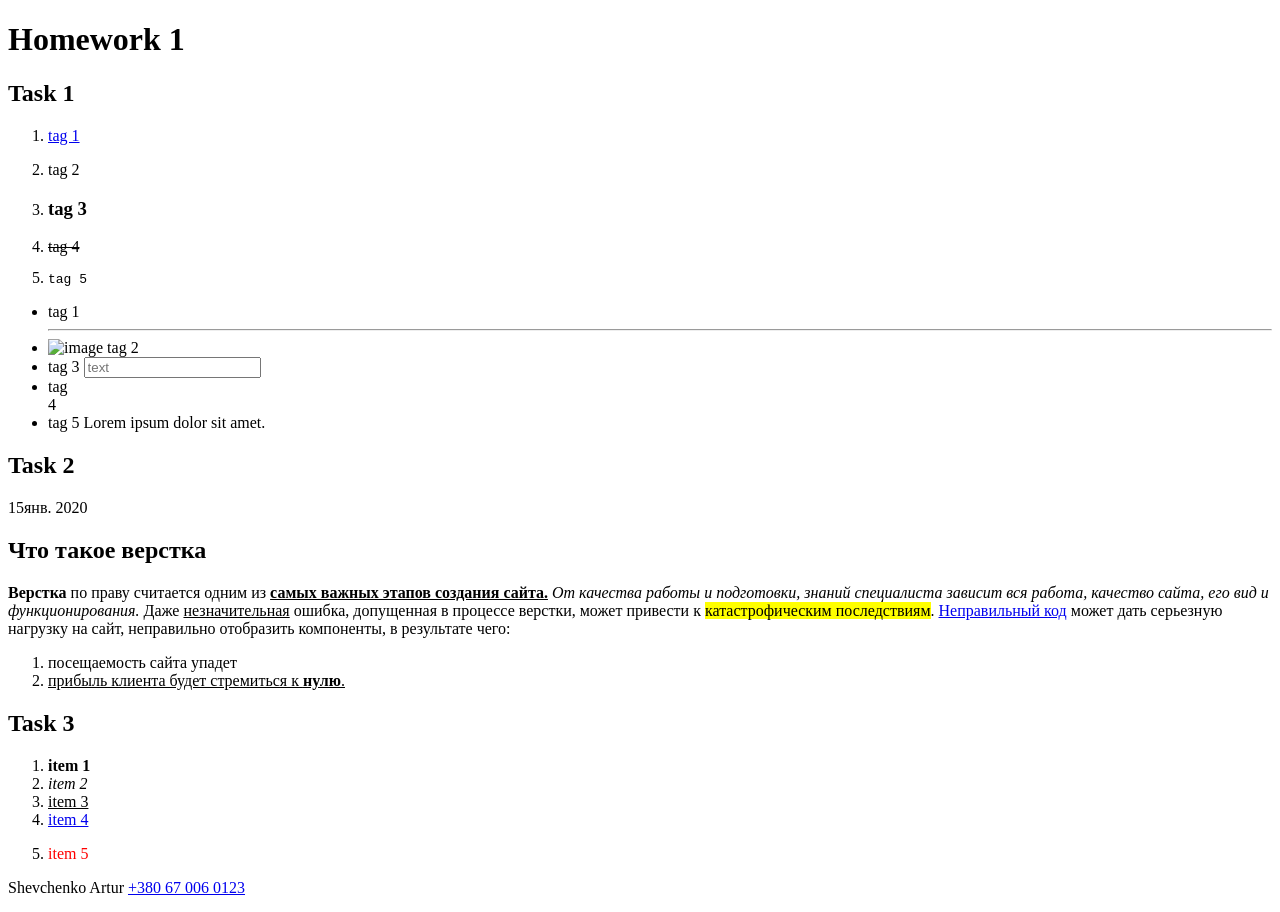
==== index.html @ f15e1482 "hw01" ====
<!doctype html>
<html lang="en">
<head>
    <meta charset="UTF-8">
    <meta name="viewport" content="width=device-width, initial-scale=1.0">
    <meta http-equiv="X-UA-Compatible" content="ie=edge">
    <link rel="icon"
          href="https://camo.githubusercontent.com/eb8b5f9caa4b4765b222e961729eadb775ac710b/68747470733a2f2f67617265766e612e6769746875622e696f2f6a732d73616d706c65732f696d616765732f612d6c6576656c2d69636f2e706e67">
    <title>A-level</title>
</head>
<body>

<header>
    <h1>Homework 1</h1>
</header>

<main>
    <section>
        <h2>Task 1</h2>
        <ol>
            <li>
                <a href="#">tag 1</a>
            </li>
            <li>
                <p>tag 2</p>
            </li>
            <li>
                <h3>tag 3</h3>
            </li>
            <li>
                <s>tag 4</s>
            </li>
            <li>
                <pre>tag 5</pre>
            </li>
        </ol>

        <ul>
            <li>
                tag 1
                <hr>
            </li>
            <li>
                <img width="100"
                     src="https://web.kpi.kharkov.ua/asu/wp-content/uploads/sites/109/2019/02/nix_logo_500x500-1.jpg"
                     alt="image"
                >
                tag 2
            </li>
            <li>
                tag 3
                <input type="text" placeholder="text">
            </li>
            <li>
                tag<br>4
            </li>
            <li>
                tag 5
                Lorem ipsum
                <wbr>
                dolor sit amet.
            </li>
        </ul>
    </section>

    <article>
        <h2>Task 2</h2>
        <time datetime="2020-01-15">15янв. 2020</time>
        <h2>Что такое верстка</h2>
        <p>
            <strong>Верстка</strong> по праву считается одним из <u><strong>самых важных этапов создания сайта.</strong></u>
            <em>От качества работы и подготовки, знаний специалиста зависит вся работа,
                качество сайта, его вид и функционирования.</em>
            Даже <u>незначительная</u> ошибка, допущенная в процессе верстки,
            может привести к <mark>катастрофическим последствиям</mark>.
            <a href="#">Неправильный код</a> может дать серьезную нагрузку на сайт, неправильно отобразить компоненты, в
            результате
            чего:
        </p>
        <ol>
            <li>посещаемость сайта упадет</li>
            <li><u>прибыль клиента будет стремиться к <b>нулю</b>.</u></li>
        </ol>
    </article>

    <section>
        <h2>Task 3</h2>
        <ol>
            <li><b>item 1</b></li>
            <li><i>item 2</i></li>
            <li><u>item 3</u></li>
            <li>
                <a href="https://www.google.com.ua/"
                   target="_blank"
                   class="google-link"
                   id="mainlink"
                >
                    item 4
                </a>
            </li>
            <li><p style="color: red;">item 5</p></li>
        </ol>
    </section>

</main>

<footer>
    <p>Shevchenko Artur <a href="tel:+380670060123">+380 67 006 0123</a></p>
</footer>
</body>
</html>
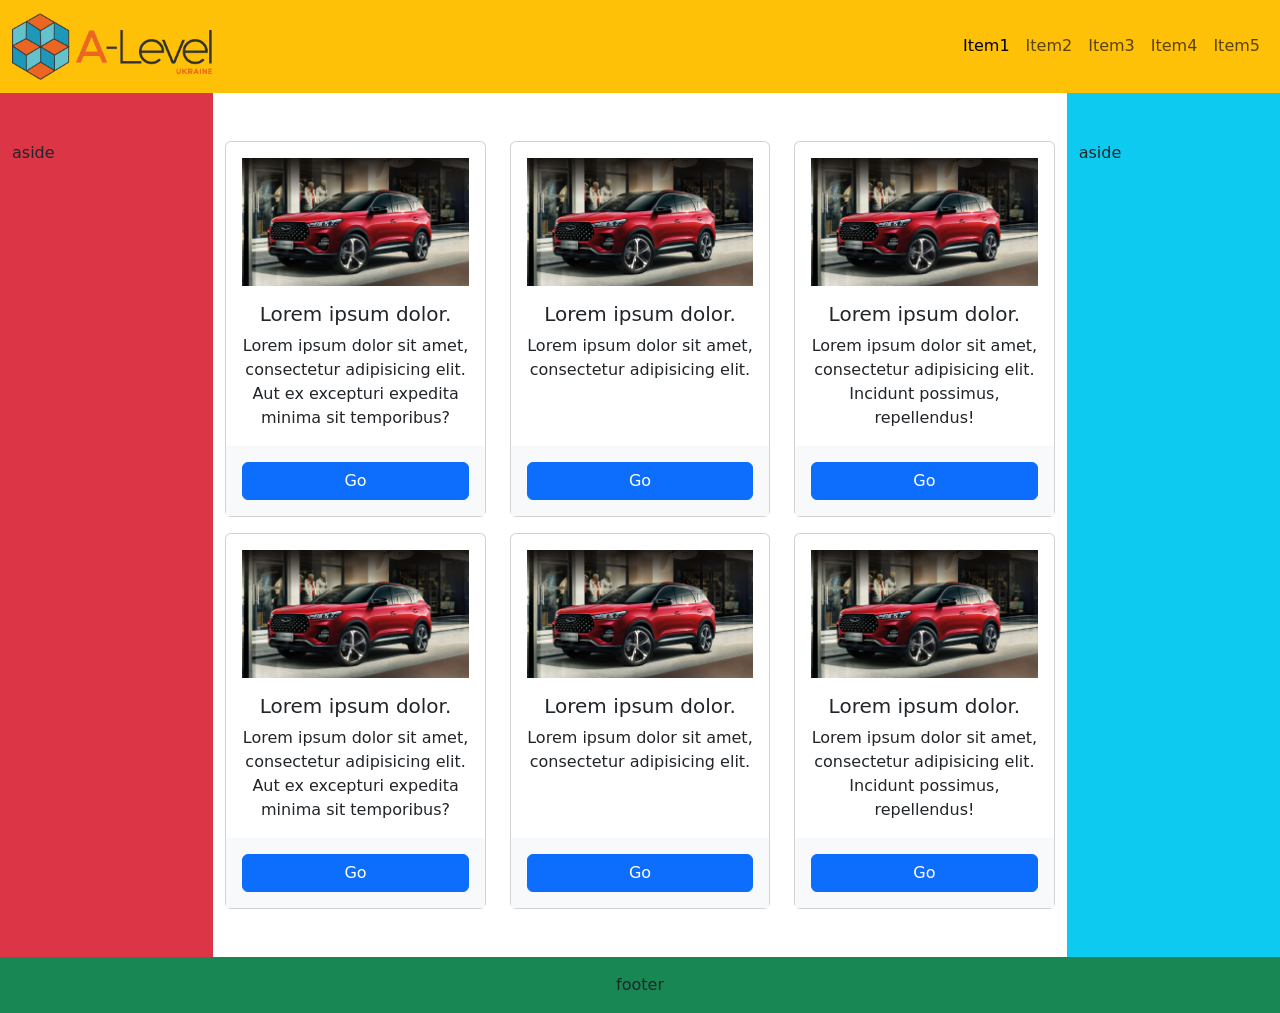
==== commit 921dfcde: "hw07" ====
--- a/index.html
+++ b/index.html
@@ -1,111 +1,164 @@
 <!doctype html>
 <html lang="en">
-<head>
-    <meta charset="UTF-8">
-    <meta name="viewport" content="width=device-width, initial-scale=1.0">
-    <meta http-equiv="X-UA-Compatible" content="ie=edge">
-    <link rel="icon"
-          href="https://camo.githubusercontent.com/eb8b5f9caa4b4765b222e961729eadb775ac710b/68747470733a2f2f67617265766e612e6769746875622e696f2f6a732d73616d706c65732f696d616765732f612d6c6576656c2d69636f2e706e67">
-    <title>A-level</title>
-</head>
-<body>
+    <head>
+        <meta charset="utf-8">
+        <meta name="viewport" content="width=device-width, initial-scale=1">
+        <link href="https://cdn.jsdelivr.net/npm/bootstrap@5.0.2/dist/css/bootstrap.min.css" rel="stylesheet"
+              integrity="sha384-EVSTQN3/azprG1Anm3QDgpJLIm9Nao0Yz1ztcQTwFspd3yD65VohhpuuCOmLASjC"
+              crossorigin="anonymous"
+        >
+        <title>homework 07</title>
+    </head>
+    <body class="d-flex flex-column min-vh-100">
+        <header>
+            <nav class="navbar navbar-expand-sm navbar-light bg-warning">
+                <div class="container-fluid">
+                    <a class="navbar-brand" href="#">
+                        <img width="200" src="images/logo.png" alt="logo">
+                    </a>
+                    <button class="navbar-toggler" type="button" data-bs-toggle="collapse" data-bs-target="#navbarNav"
+                            aria-controls="navbarNav" aria-expanded="false" aria-label="Toggle navigation">
+                        <span class="navbar-toggler-icon"></span>
+                    </button>
+                    <div class="collapse navbar-collapse justify-content-end" id="navbarNav">
+                        <ul class="navbar-nav">
+                            <li class="nav-item">
+                                <a class="nav-link active" aria-current="page" href="#">Item1</a>
+                            </li>
+                            <li class="nav-item">
+                                <a class="nav-link" href="#">Item2</a>
+                            </li>
+                            <li class="nav-item">
+                                <a class="nav-link" href="#">Item3</a>
+                            </li>
+                            <li class="nav-item">
+                                <a class="nav-link" href="#">Item4</a>
+                            </li>
+                            <li class="nav-item">
+                                <a class="nav-link" href="#">Item5</a>
+                            </li>
+                        </ul>
+                    </div>
+                </div>
+            </nav>
+        </header>
 
-<header>
-    <h1>Homework 1</h1>
-</header>
+        <main class="container-fluid flex-fill d-flex flex-column">
+            <div class="row flex-fill">
+                <div class="col-lg-8 order-2 order-sm-1 order-lg-2 py-5">
+                    <div class="row" style="margin-bottom: -1rem">
+                        <div class="col-sm-6 col-lg-4 pb-3 d-flex">
+                            <div class="card">
+                                <img src="images/card-image.jpg" class="pt-3 px-3" alt="image">
+                                <div class="card-body text-center">
+                                    <h5 class="card-title">Lorem ipsum dolor.</h5>
+                                    <p class="card-text">
+                                        Lorem ipsum dolor sit amet, consectetur adipisicing elit. Aut ex
+                                        excepturi expedita minima sit temporibus?
+                                    </p>
+                                </div>
+                                <div class="p-3 bg-light">
+                                    <a href="#" class="btn btn-primary w-100">Go</a>
+                                </div>
+                            </div>
+                        </div>
+                        <div class="col-sm-6 col-lg-4 pb-3 d-flex">
+                            <div class="card ">
+                                <img src="images/card-image.jpg" class="pt-3 px-3" alt="image">
+                                <div class="card-body text-center">
+                                    <h5 class="card-title">Lorem ipsum dolor.</h5>
+                                    <p class="card-text">
+                                        Lorem ipsum dolor sit amet, consectetur adipisicing elit.
+                                    </p>
+                                </div>
+                                <div class="p-3 bg-light">
+                                    <a href="#" class="btn btn-primary w-100">Go</a>
+                                </div>
+                            </div>
+                        </div>
+                        <div class="col-sm-6 col-lg-4 pb-3 d-flex">
+                            <div class="card">
+                                <img src="images/card-image.jpg" class="pt-3 px-3" alt="image">
+                                <div class="card-body text-center">
+                                    <h5 class="card-title">Lorem ipsum dolor.</h5>
+                                    <p class="card-text">
+                                        Lorem ipsum dolor sit amet, consectetur adipisicing elit. Incidunt possimus,
+                                        repellendus!
+                                    </p>
+                                </div>
+                                <div class="p-3 bg-light">
+                                    <a href="#" class="btn btn-primary w-100">Go</a>
+                                </div>
+                            </div>
+                        </div>
+                        <div class="col-sm-6 col-lg-4 pb-3 d-flex">
+                            <div class="card">
+                                <img src="images/card-image.jpg" class="pt-3 px-3" alt="image">
+                                <div class="card-body text-center">
+                                    <h5 class="card-title">Lorem ipsum dolor.</h5>
+                                    <p class="card-text">
+                                        Lorem ipsum dolor sit amet, consectetur adipisicing elit. Aut ex
+                                        excepturi expedita minima sit temporibus?
+                                    </p>
+                                </div>
+                                <div class="p-3 bg-light">
+                                    <a href="#" class="btn btn-primary w-100">Go</a>
+                                </div>
+                            </div>
+                        </div>
+                        <div class="col-sm-6 col-lg-4 pb-3 d-flex">
+                            <div class="card ">
+                                <img src="images/card-image.jpg" class="pt-3 px-3" alt="image">
+                                <div class="card-body text-center">
+                                    <h5 class="card-title">Lorem ipsum dolor.</h5>
+                                    <p class="card-text">
+                                        Lorem ipsum dolor sit amet, consectetur adipisicing elit.
+                                    </p>
+                                </div>
+                                <div class="p-3 bg-light">
+                                    <a href="#" class="btn btn-primary w-100">Go</a>
+                                </div>
+                            </div>
+                        </div>
+                        <div class="col-sm-6 col-lg-4 pb-3 d-flex">
+                            <div class="card">
+                                <img src="images/card-image.jpg" class="pt-3 px-3" alt="image">
+                                <div class="card-body text-center">
+                                    <h5 class="card-title">Lorem ipsum dolor.</h5>
+                                    <p class="card-text">
+                                        Lorem ipsum dolor sit amet, consectetur adipisicing elit. Incidunt possimus,
+                                        repellendus!
+                                    </p>
+                                </div>
+                                <div class="p-3 bg-light">
+                                    <a href="#" class="btn btn-primary w-100">Go</a>
+                                </div>
+                            </div>
+                        </div>
+                    </div>
+                </div>
+                <aside class="col-sm-6 col-lg-2 order-1 order-sm-2 order-lg-1 bg-danger py-5">
+                    aside
+                </aside>
+                <aside class="col-sm-6 col-lg-2 order-3 order-sm-3 order-lg-3 bg-info py-5">
+                    aside
+                </aside>
+            </div>
+        </main>
 
-<main>
-    <section>
-        <h2>Task 1</h2>
-        <ol>
-            <li>
-                <a href="#">tag 1</a>
-            </li>
-            <li>
-                <p>tag 2</p>
-            </li>
-            <li>
-                <h3>tag 3</h3>
-            </li>
-            <li>
-                <s>tag 4</s>
-            </li>
-            <li>
-                <pre>tag 5</pre>
-            </li>
-        </ol>
+        <footer>
+            <div class="container-fluid text-center bg-success p-3">
+                footer
+            </div>
+        </footer>
 
-        <ul>
-            <li>
-                tag 1
-                <hr>
-            </li>
-            <li>
-                <img width="100"
-                     src="https://web.kpi.kharkov.ua/asu/wp-content/uploads/sites/109/2019/02/nix_logo_500x500-1.jpg"
-                     alt="image"
-                >
-                tag 2
-            </li>
-            <li>
-                tag 3
-                <input type="text" placeholder="text">
-            </li>
-            <li>
-                tag<br>4
-            </li>
-            <li>
-                tag 5
-                Lorem ipsum
-                <wbr>
-                dolor sit amet.
-            </li>
-        </ul>
-    </section>
-
-    <article>
-        <h2>Task 2</h2>
-        <time datetime="2020-01-15">15янв. 2020</time>
-        <h2>Что такое верстка</h2>
-        <p>
-            <strong>Верстка</strong> по праву считается одним из <u><strong>самых важных этапов создания сайта.</strong></u>
-            <em>От качества работы и подготовки, знаний специалиста зависит вся работа,
-                качество сайта, его вид и функционирования.</em>
-            Даже <u>незначительная</u> ошибка, допущенная в процессе верстки,
-            может привести к <mark>катастрофическим последствиям</mark>.
-            <a href="#">Неправильный код</a> может дать серьезную нагрузку на сайт, неправильно отобразить компоненты, в
-            результате
-            чего:
-        </p>
-        <ol>
-            <li>посещаемость сайта упадет</li>
-            <li><u>прибыль клиента будет стремиться к <b>нулю</b>.</u></li>
-        </ol>
-    </article>
-
-    <section>
-        <h2>Task 3</h2>
-        <ol>
-            <li><b>item 1</b></li>
-            <li><i>item 2</i></li>
-            <li><u>item 3</u></li>
-            <li>
-                <a href="https://www.google.com.ua/"
-                   target="_blank"
-                   class="google-link"
-                   id="mainlink"
-                >
-                    item 4
-                </a>
-            </li>
-            <li><p style="color: red;">item 5</p></li>
-        </ol>
-    </section>
-
-</main>
-
-<footer>
-    <p>Shevchenko Artur <a href="tel:+380670060123">+380 67 006 0123</a></p>
-</footer>
-</body>
+        <script src="https://cdn.jsdelivr.net/npm/@popperjs/core@2.9.2/dist/umd/popper.min.js"
+                integrity="sha384-IQsoLXl5PILFhosVNubq5LC7Qb9DXgDA9i+tQ8Zj3iwWAwPtgFTxbJ8NT4GN1R8p"
+                crossorigin="anonymous">
+        </script>
+        <script src="https://cdn.jsdelivr.net/npm/bootstrap@5.0.2/dist/js/bootstrap.min.js"
+                integrity="sha384-cVKIPhGWiC2Al4u+LWgxfKTRIcfu0JTxR+EQDz/bgldoEyl4H0zUF0QKbrJ0EcQF"
+                crossorigin="anonymous">
+        </script>
+    </body>
 </html>
